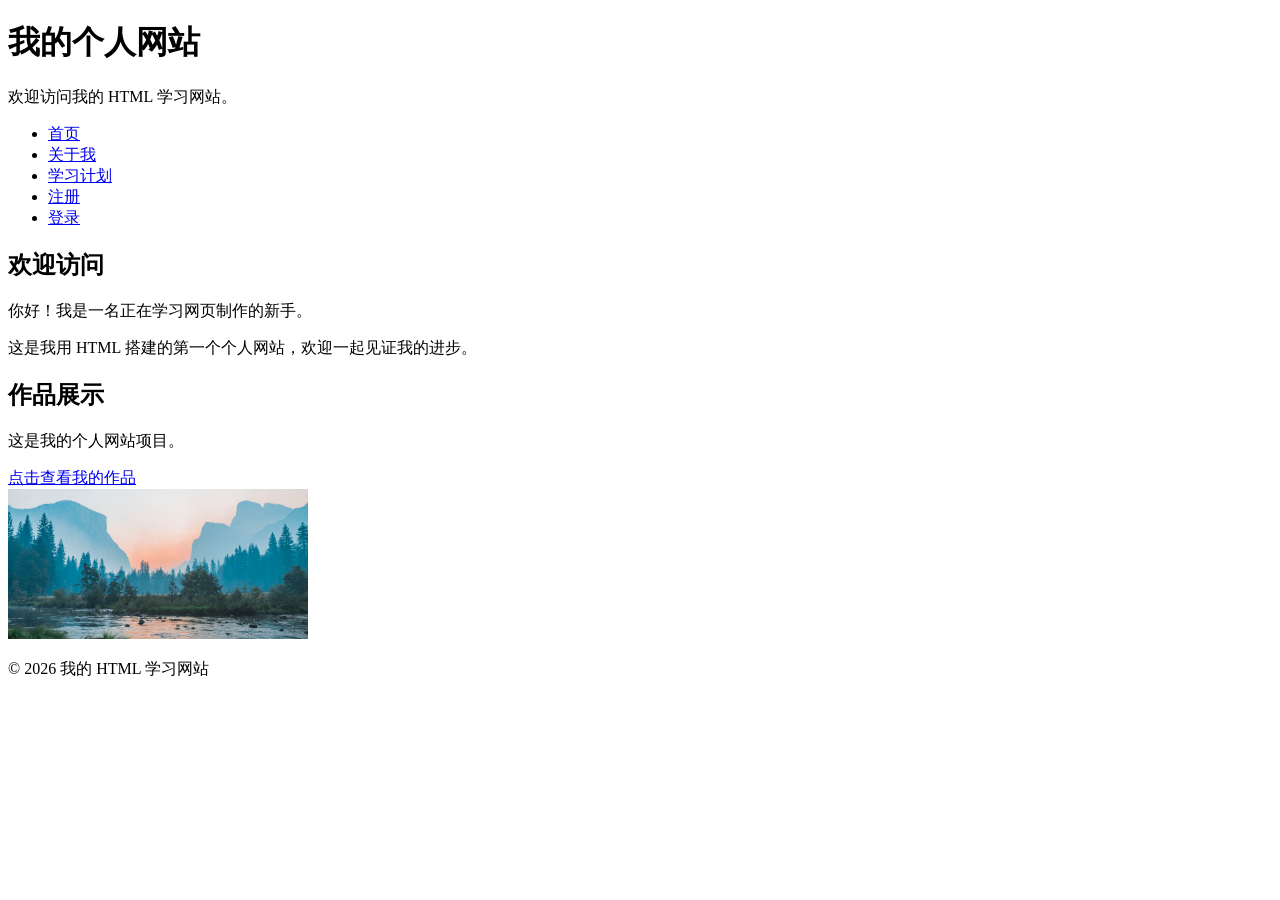
==== index.html @ eaf7bf35 "改进网站HTML无障碍基础" ====
<!DOCTYPE html>
<html lang="zh-CN">

<head>
    <meta charset="UTF-8">
    <title>首页 - 我的个人网站</title>
</head>

<body>

    <header>
        <h1>我的个人网站</h1>
        <p>欢迎访问我的 HTML 学习网站。</p>
    </header>

    <nav aria-label="主要导航">
        <ul>
            <li><a href="index.html" aria-current="page">首页</a></li>
            <li><a href="about.html">关于我</a></li>
            <li><a href="study.html">学习计划</a></li>
            <li><a href="register.html">注册</a></li>
            <li><a href="login.html">登录</a></li>
        </ul>
    </nav>

    <main>
        <section>
            <h2>欢迎访问</h2>
            <p>你好！我是一名正在学习网页制作的新手。</p>
            <p>这是我用 HTML 搭建的第一个个人网站，欢迎一起见证我的进步。</p>
        </section>

        <section>
            <h2>作品展示</h2>
            <p>这是我的个人网站项目。</p>
            <a href="about.html">点击查看我的作品</a><br>
            <img src="images/project.jpg" alt="" width="300">

        </section>
    </main>

    <footer>
        <p>&copy; 2026 我的 HTML 学习网站</p>
    </footer>

</body>

</html>
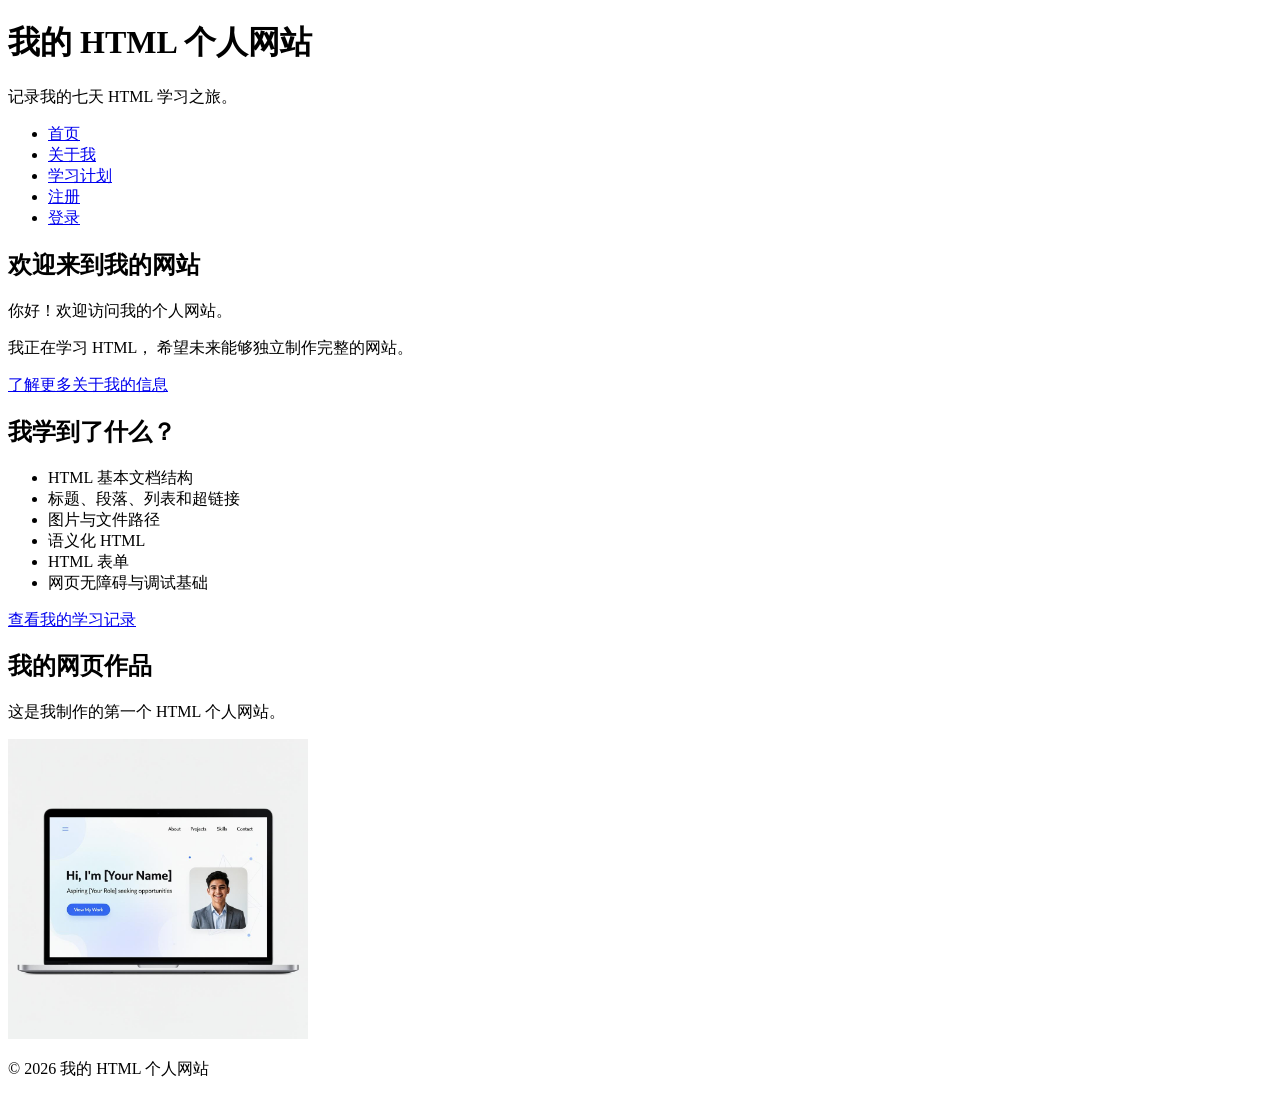
==== commit 80625e41: "完善Day7个人网站主要页面" ====
--- a/index.html
+++ b/index.html
@@ -9,8 +9,8 @@
 <body>
 
     <header>
-        <h1>我的个人网站</h1>
-        <p>欢迎访问我的 HTML 学习网站。</p>
+        <h1>我的 HTML 个人网站</h1>
+        <p>记录我的七天 HTML 学习之旅。</p>
     </header>
 
     <nav aria-label="主要导航">
@@ -25,22 +25,43 @@
 
     <main>
         <section>
-            <h2>欢迎访问</h2>
-            <p>你好！我是一名正在学习网页制作的新手。</p>
-            <p>这是我用 HTML 搭建的第一个个人网站，欢迎一起见证我的进步。</p>
+            <h2>欢迎来到我的网站</h2>
+            <p>你好！欢迎访问我的个人网站。</p>
+            <p>
+                我正在学习 HTML，
+                希望未来能够独立制作完整的网站。
+            </p>
+            <p>
+                <a href="about.html">了解更多关于我的信息</a>
+            </p>
         </section>
 
         <section>
-            <h2>作品展示</h2>
-            <p>这是我的个人网站项目。</p>
-            <a href="about.html">点击查看我的作品</a><br>
-            <img src="images/project.jpg" alt="" width="300">
+            <h2>我学到了什么？</h2>
+            <ul>
+                <li>HTML 基本文档结构</li>
+                <li>标题、段落、列表和超链接</li>
+                <li>图片与文件路径</li>
+                <li>语义化 HTML</li>
+                <li>HTML 表单</li>
+                <li>网页无障碍与调试基础</li>
+            </ul>
+            <p>
+                <a href="study.html">查看我的学习记录</a>
+            </p>
+        </section>
 
+        <section>
+            <h2>我的网页作品</h2>
+            <p>这是我制作的第一个 HTML 个人网站。</p>
+            <a href="about.html">
+                <img src="images/project.jpg" alt="查看我的个人介绍与网页作品" width="300">
+            </a>
         </section>
     </main>
 
     <footer>
-        <p>&copy; 2026 我的 HTML 学习网站</p>
+        <p>&copy; 2026 我的 HTML 个人网站</p>
     </footer>
 
 </body>
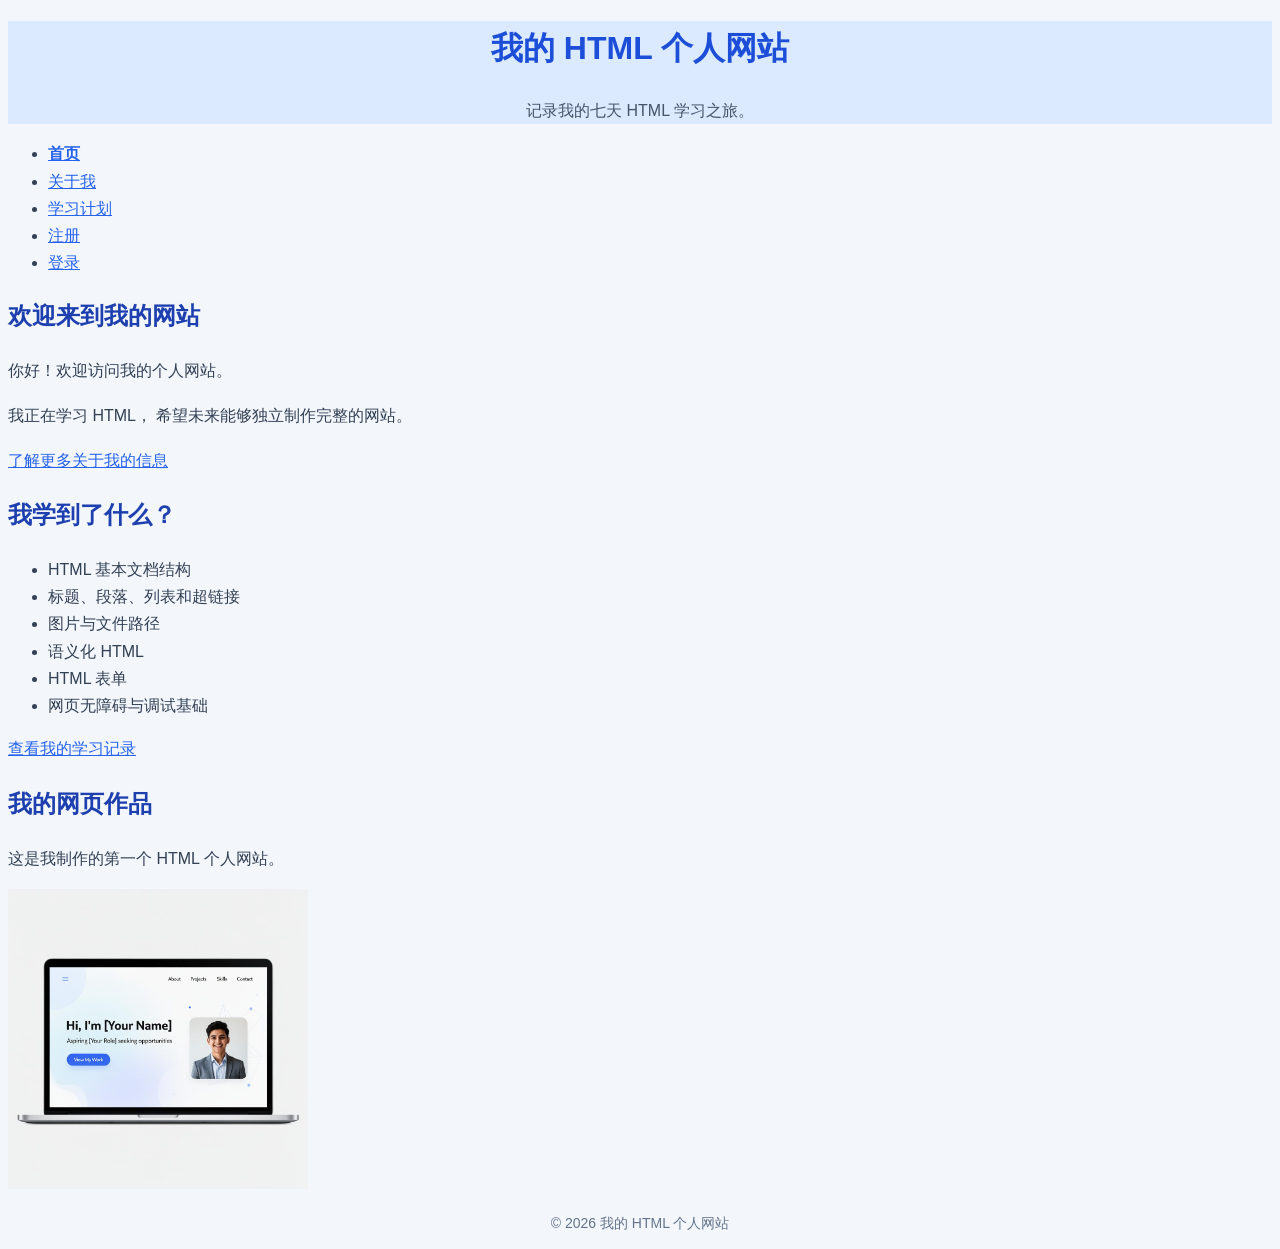
==== commit 15047bf9: "Day 8: 完成CSS颜色字体与文字样式" ====
--- a/index.html
+++ b/index.html
@@ -4,6 +4,7 @@
 <head>
     <meta charset="UTF-8">
     <title>首页 - 我的个人网站</title>
+    <link rel="stylesheet" href="style.css">
 </head>
 
 <body>
--- a/style.css
+++ b/style.css
@@ -0,0 +1,60 @@
+/* Day 8：CSS 颜色、字体与文字样式 */
+
+/* 1. 整个网页 */
+body {
+    background-color: #f3f6fb;
+    color: #334155;
+    font-family: Arial, "Microsoft YaHei", sans-serif;
+    font-size: 16px;
+    line-height: 1.7;
+}
+
+/* 2. 网站顶部 */
+header {
+    background-color: #dbeafe;
+    text-align: center;
+}
+
+/* 3. 网站主标题 */
+h1 {
+    color: #1d4ed8;
+    font-size: 32px;
+    font-weight: 700;
+}
+
+/* 4. 网站副标题 */
+header p {
+    color: #475569;
+    font-size: 16px;
+}
+
+/* 5. 二级标题 */
+h2 {
+    color: #1e40af;
+    font-size: 24px;
+    font-weight: 600;
+}
+
+/* 6. 普通段落 */
+main p {
+    font-size: 16px;
+    line-height: 1.8;
+}
+
+/* 7. 导航与普通链接 */
+a {
+    color: #2563eb;
+    text-decoration: underline;
+}
+
+/* 8. 当前导航页面 */
+nav a[aria-current="page"] {
+    font-weight: 700;
+}
+
+/* 9. 页脚 */
+footer {
+    color: #64748b;
+    font-size: 14px;
+    text-align: center;
+}
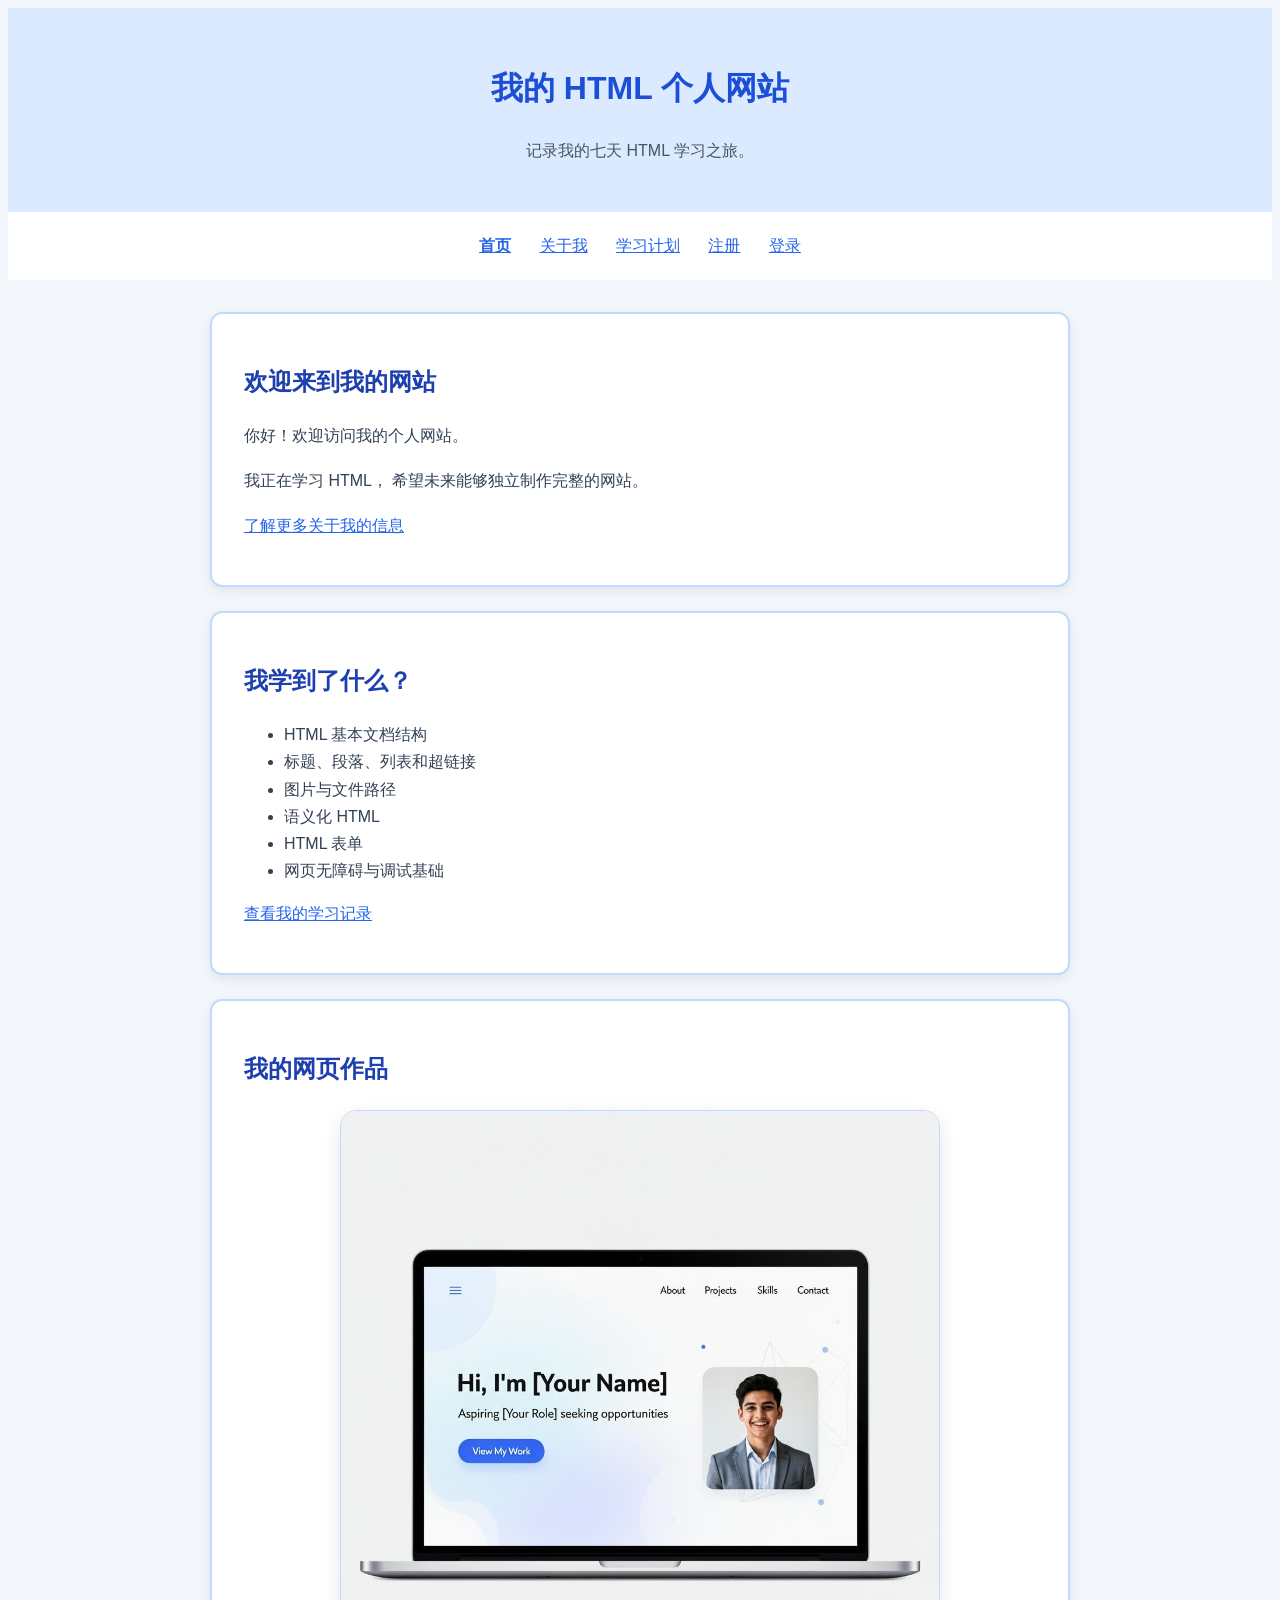
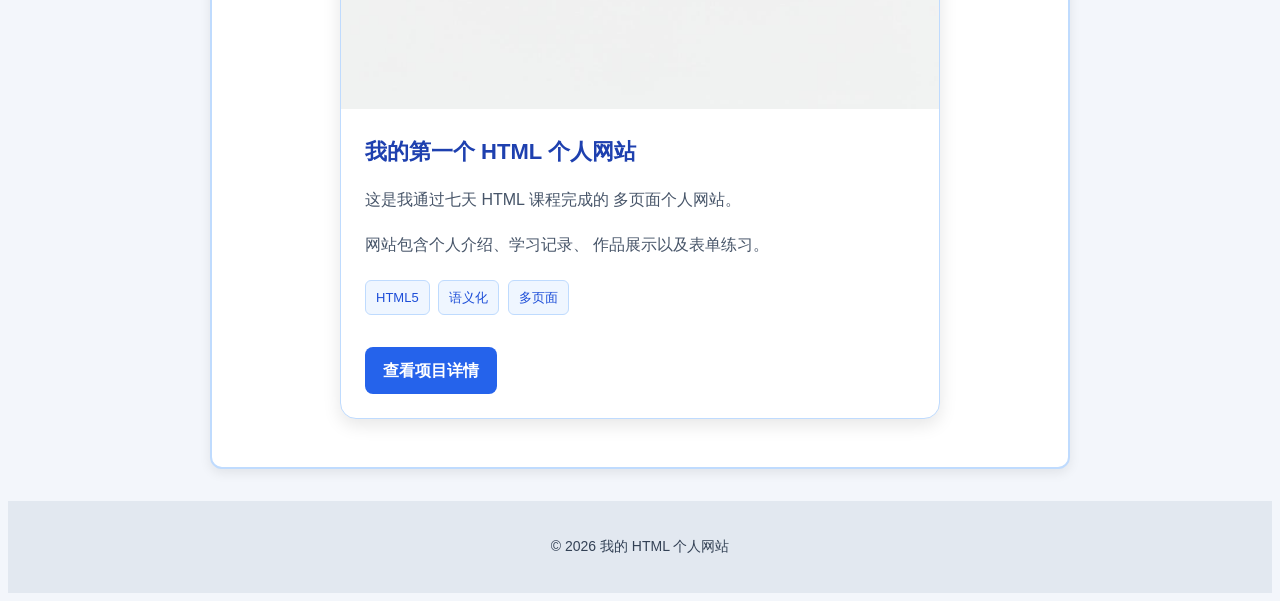
==== commit 1a523da8: "完成CSS盒模型项目卡片综合实战" ====
--- a/index.html
+++ b/index.html
@@ -52,12 +52,36 @@
             </p>
         </section>
 
-        <section>
-            <h2>我的网页作品</h2>
-            <p>这是我制作的第一个 HTML 个人网站。</p>
-            <a href="about.html">
-                <img src="images/project.jpg" alt="查看我的个人介绍与网页作品" width="300">
-            </a>
+        <section aria-labelledby="projects-heading">
+            <h2 id="projects-heading">我的网页作品</h2>
+
+            <article class="project-card">
+                <img class="project-image" src="images/project.jpg" alt="我的 HTML 个人网站作品截图" width="300">
+
+                <div class="project-content">
+                    <h3>我的第一个 HTML 个人网站</h3>
+
+                    <p>
+                        这是我通过七天 HTML 课程完成的
+                        多页面个人网站。
+                    </p>
+
+                    <p>
+                        网站包含个人介绍、学习记录、
+                        作品展示以及表单练习。
+                    </p>
+
+                    <p class="project-skills">
+                        <span>HTML5</span>
+                        <span>语义化</span>
+                        <span>多页面</span>
+                    </p>
+
+                    <a class="project-link" href="about.html">
+                        查看项目详情
+                    </a>
+                </div>
+            </article>
         </section>
     </main>
 
--- a/style.css
+++ b/style.css
@@ -1,6 +1,4 @@
-/* Day 8：CSS 颜色、字体与文字样式 */
-
-/* 1. 整个网页 */
+/* 整个网页 */
 body {
     background-color: #f3f6fb;
     color: #334155;
@@ -9,52 +7,160 @@
     line-height: 1.7;
 }
 
-/* 2. 网站顶部 */
+/* 网站顶部 */
 header {
     background-color: #dbeafe;
     text-align: center;
+    padding: 32px 20px;
 }
 
-/* 3. 网站主标题 */
+/* 网站主标题 */
 h1 {
     color: #1d4ed8;
     font-size: 32px;
     font-weight: 700;
 }
 
-/* 4. 网站副标题 */
+/* 网站副标题 */
 header p {
     color: #475569;
     font-size: 16px;
 }
 
-/* 5. 二级标题 */
+/* 网站导航 */
+nav {
+    background-color: #ffffff;
+    padding: 16px 12px;
+}
+
+nav ul {
+    list-style: none;
+    padding: 0;
+    margin: 0;
+    text-align: center;
+}
+
+nav li {
+    display: inline-block;
+    margin: 4px 12px;
+}
+
+nav a[aria-current="page"] {
+    font-weight: 700;
+}
+
+/* 主内容区域 */
+main {
+    max-width: 900px;
+    margin: 32px auto;
+    padding: 0 20px;
+}
+
+main section {
+    background-color: #ffffff;
+    padding: 28px 32px;
+    margin-bottom: 24px;
+    border-radius: 12px;
+    border: 2px solid #bfdbfe;
+    box-shadow: 0 4px 12px rgba(0, 0, 0, 0.08);
+}
+
+main p {
+    font-size: 16px;
+    line-height: 1.8;
+}
+
+/* 二级标题 */
 h2 {
     color: #1e40af;
     font-size: 24px;
     font-weight: 600;
 }
 
-/* 6. 普通段落 */
-main p {
-    font-size: 16px;
-    line-height: 1.8;
-}
-
-/* 7. 导航与普通链接 */
+/* 导航与普通链接 */
 a {
     color: #2563eb;
     text-decoration: underline;
 }
 
-/* 8. 当前导航页面 */
-nav a[aria-current="page"] {
-    font-weight: 700;
+main img {
+    max-width: 100%;
+    height: auto;
+    border: 2px solid #bfdbfe;
+    border-radius: 8px;
 }
 
-/* 9. 页脚 */
+/* 页脚 */
 footer {
-    color: #64748b;
+    background-color: #e2e8f0;
+    padding: 20px 16px;
     font-size: 14px;
     text-align: center;
+}
+
+*,
+*::before,
+*::after {
+    box-sizing: border-box;
+}
+
+.project-card {
+    max-width: 600px;
+    margin: 20px auto;
+    background-color: #ffffff;
+    border: 1px solid #bfdbfe;
+    border-radius: 16px;
+    overflow: hidden;
+    box-shadow: 0 6px 18px rgba(0, 0, 0, 0.10);
+}
+
+main .project-card .project-image {
+    display: block;
+    width: 100%;
+    height: auto;
+    border: none;
+    border-radius: 0;
+}
+
+.project-content {
+    padding: 24px;
+}
+
+.project-content h3 {
+    color: #1e40af;
+    font-size: 22px;
+    margin-top: 0;
+    margin-bottom: 12px;
+}
+
+.project-content p {
+    color: #475569;
+    line-height: 1.8;
+}
+
+.project-skills span {
+    display: inline-block;
+    background-color: #eff6ff;
+    color: #1d4ed8;
+    padding: 5px 10px;
+    margin: 4px 4px 4px 0;
+    border: 1px solid #bfdbfe;
+    border-radius: 6px;
+    font-size: 13px;
+}
+
+.project-link {
+    display: inline-block;
+    background-color: #2563eb;
+    color: #ffffff;
+    padding: 10px 18px;
+    margin-top: 12px;
+    border-radius: 8px;
+    text-decoration: none;
+    font-weight: 600;
+}
+
+.project-link:focus-visible {
+    outline: 3px solid #f59e0b;
+    outline-offset: 3px;
 }
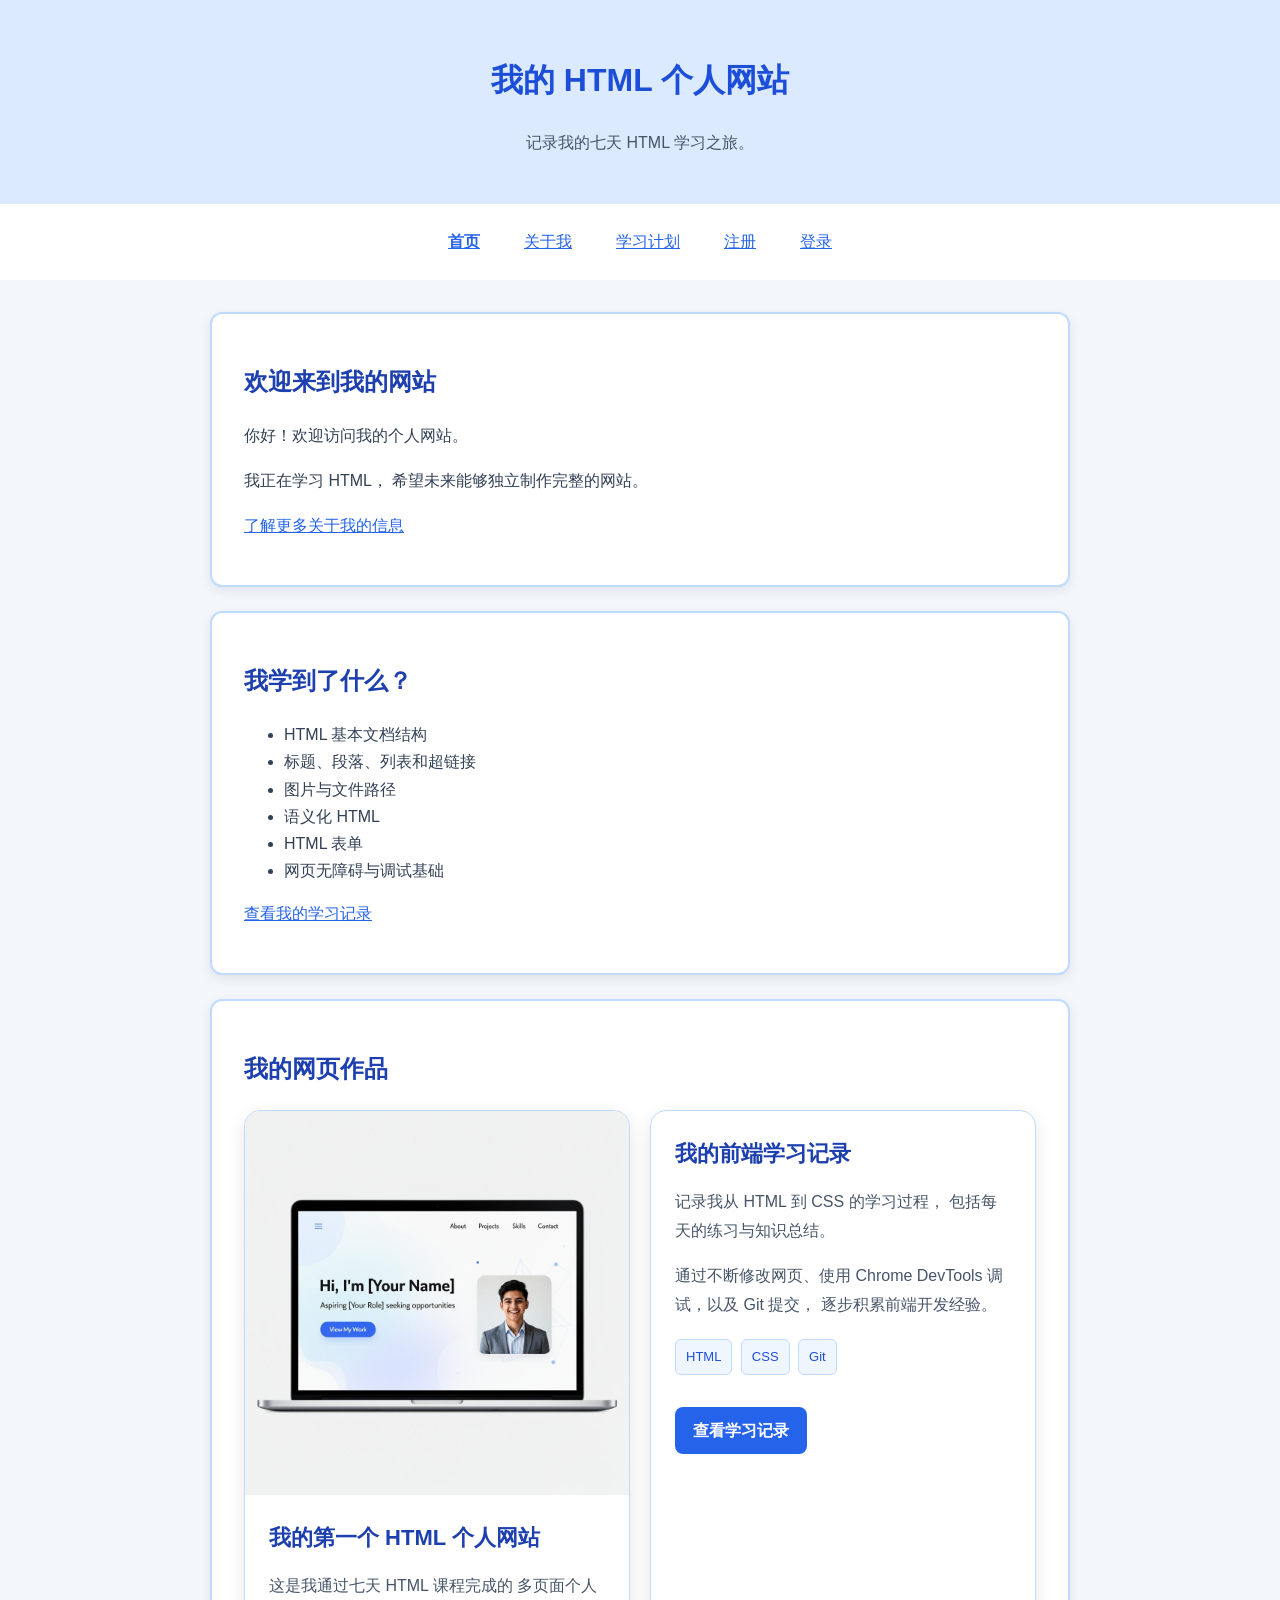
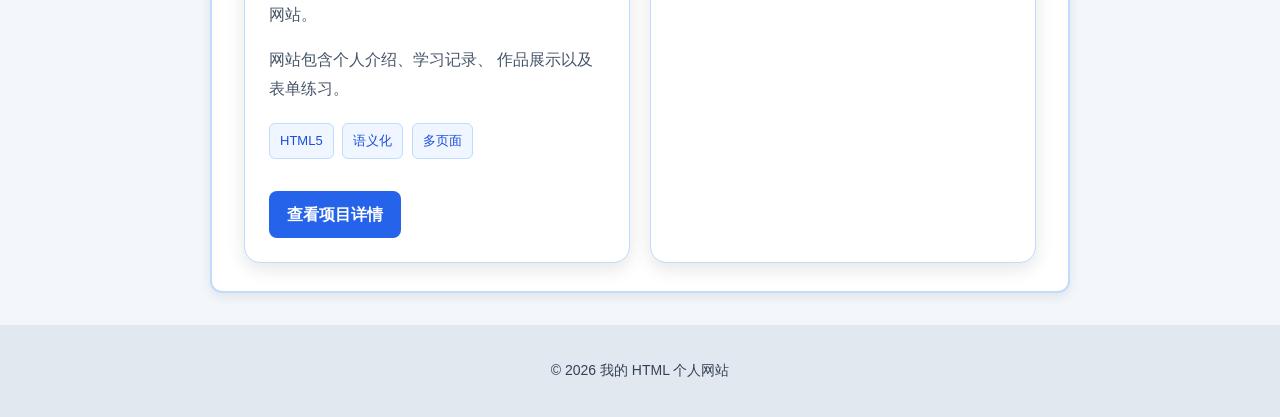
==== commit fad98fff: "完成Flexbox导航与项目卡片综合布局" ====
--- a/index.html
+++ b/index.html
@@ -52,37 +52,72 @@
             </p>
         </section>
 
+
         <section aria-labelledby="projects-heading">
             <h2 id="projects-heading">我的网页作品</h2>
 
-            <article class="project-card">
-                <img class="project-image" src="images/project.jpg" alt="我的 HTML 个人网站作品截图" width="300">
+            <div class="projects-grid">
 
-                <div class="project-content">
-                    <h3>我的第一个 HTML 个人网站</h3>
+                <!-- 第一个作品：个人网站 -->
+                <article class="project-card">
+                    <img class="project-image" src="images/project.jpg" alt="我的 HTML 个人网站作品截图" width="300">
 
-                    <p>
-                        这是我通过七天 HTML 课程完成的
-                        多页面个人网站。
-                    </p>
+                    <div class="project-content">
+                        <h3>我的第一个 HTML 个人网站</h3>
 
-                    <p>
-                        网站包含个人介绍、学习记录、
-                        作品展示以及表单练习。
-                    </p>
+                        <p>
+                            这是我通过七天 HTML 课程完成的
+                            多页面个人网站。
+                        </p>
 
-                    <p class="project-skills">
-                        <span>HTML5</span>
-                        <span>语义化</span>
-                        <span>多页面</span>
-                    </p>
+                        <p>
+                            网站包含个人介绍、学习记录、
+                            作品展示以及表单练习。
+                        </p>
 
-                    <a class="project-link" href="about.html">
-                        查看项目详情
-                    </a>
-                </div>
-            </article>
+                        <p class="project-skills">
+                            <span>HTML5</span>
+                            <span>语义化</span>
+                            <span>多页面</span>
+                        </p>
+
+                        <a class="project-link" href="about.html">
+                            查看项目详情
+                        </a>
+                    </div>
+                </article>
+
+                <!-- 第二个作品：学习记录 -->
+                <article class="project-card">
+                    <div class="project-content">
+                        <h3>我的前端学习记录</h3>
+
+                        <p>
+                            记录我从 HTML 到 CSS 的学习过程，
+                            包括每天的练习与知识总结。
+                        </p>
+
+                        <p>
+                            通过不断修改网页、使用 Chrome
+                            DevTools 调试，以及 Git 提交，
+                            逐步积累前端开发经验。
+                        </p>
+
+                        <p class="project-skills">
+                            <span>HTML</span>
+                            <span>CSS</span>
+                            <span>Git</span>
+                        </p>
+
+                        <a class="project-link" href="study.html">
+                            查看学习记录
+                        </a>
+                    </div>
+                </article>
+
+            </div>
         </section>
+
     </main>
 
     <footer>
--- a/style.css
+++ b/style.css
@@ -1,5 +1,6 @@
 /* 整个网页 */
 body {
+    margin: 0;
     background-color: #f3f6fb;
     color: #334155;
     font-family: Arial, "Microsoft YaHei", sans-serif;
@@ -37,12 +38,15 @@
     list-style: none;
     padding: 0;
     margin: 0;
-    text-align: center;
-}
 
-nav li {
-    display: inline-block;
-    margin: 4px 12px;
+    display: flex;
+    flex-direction: row;
+    flex-wrap: wrap;
+
+    justify-content: center;
+    align-items: center;
+
+    gap: 20px;
 }
 
 nav a[aria-current="page"] {
@@ -105,13 +109,24 @@
 }
 
 .project-card {
-    max-width: 600px;
-    margin: 20px auto;
+    flex: 1 1 280px;
+    min-width: 0;
+
     background-color: #ffffff;
     border: 1px solid #bfdbfe;
     border-radius: 16px;
     overflow: hidden;
     box-shadow: 0 6px 18px rgba(0, 0, 0, 0.10);
+}
+
+
+.projects-grid {
+    display: flex;
+    flex-direction: row;
+    flex-wrap: wrap;
+
+    align-items: stretch;
+    gap: 20px;
 }
 
 main .project-card .project-image {
@@ -163,4 +178,21 @@
 .project-link:focus-visible {
     outline: 3px solid #f59e0b;
     outline-offset: 3px;
+}
+
+/* 导航链接的可点击区域 */
+
+nav a {
+    display: inline-block;
+    padding: 8px 12px;
+    border-radius: 8px;
+}
+
+nav a:hover {
+    background-color: #eff6ff;
+}
+
+nav a:focus-visible {
+    outline: 3px solid #f59e0b;
+    outline-offset: 2px;
 }
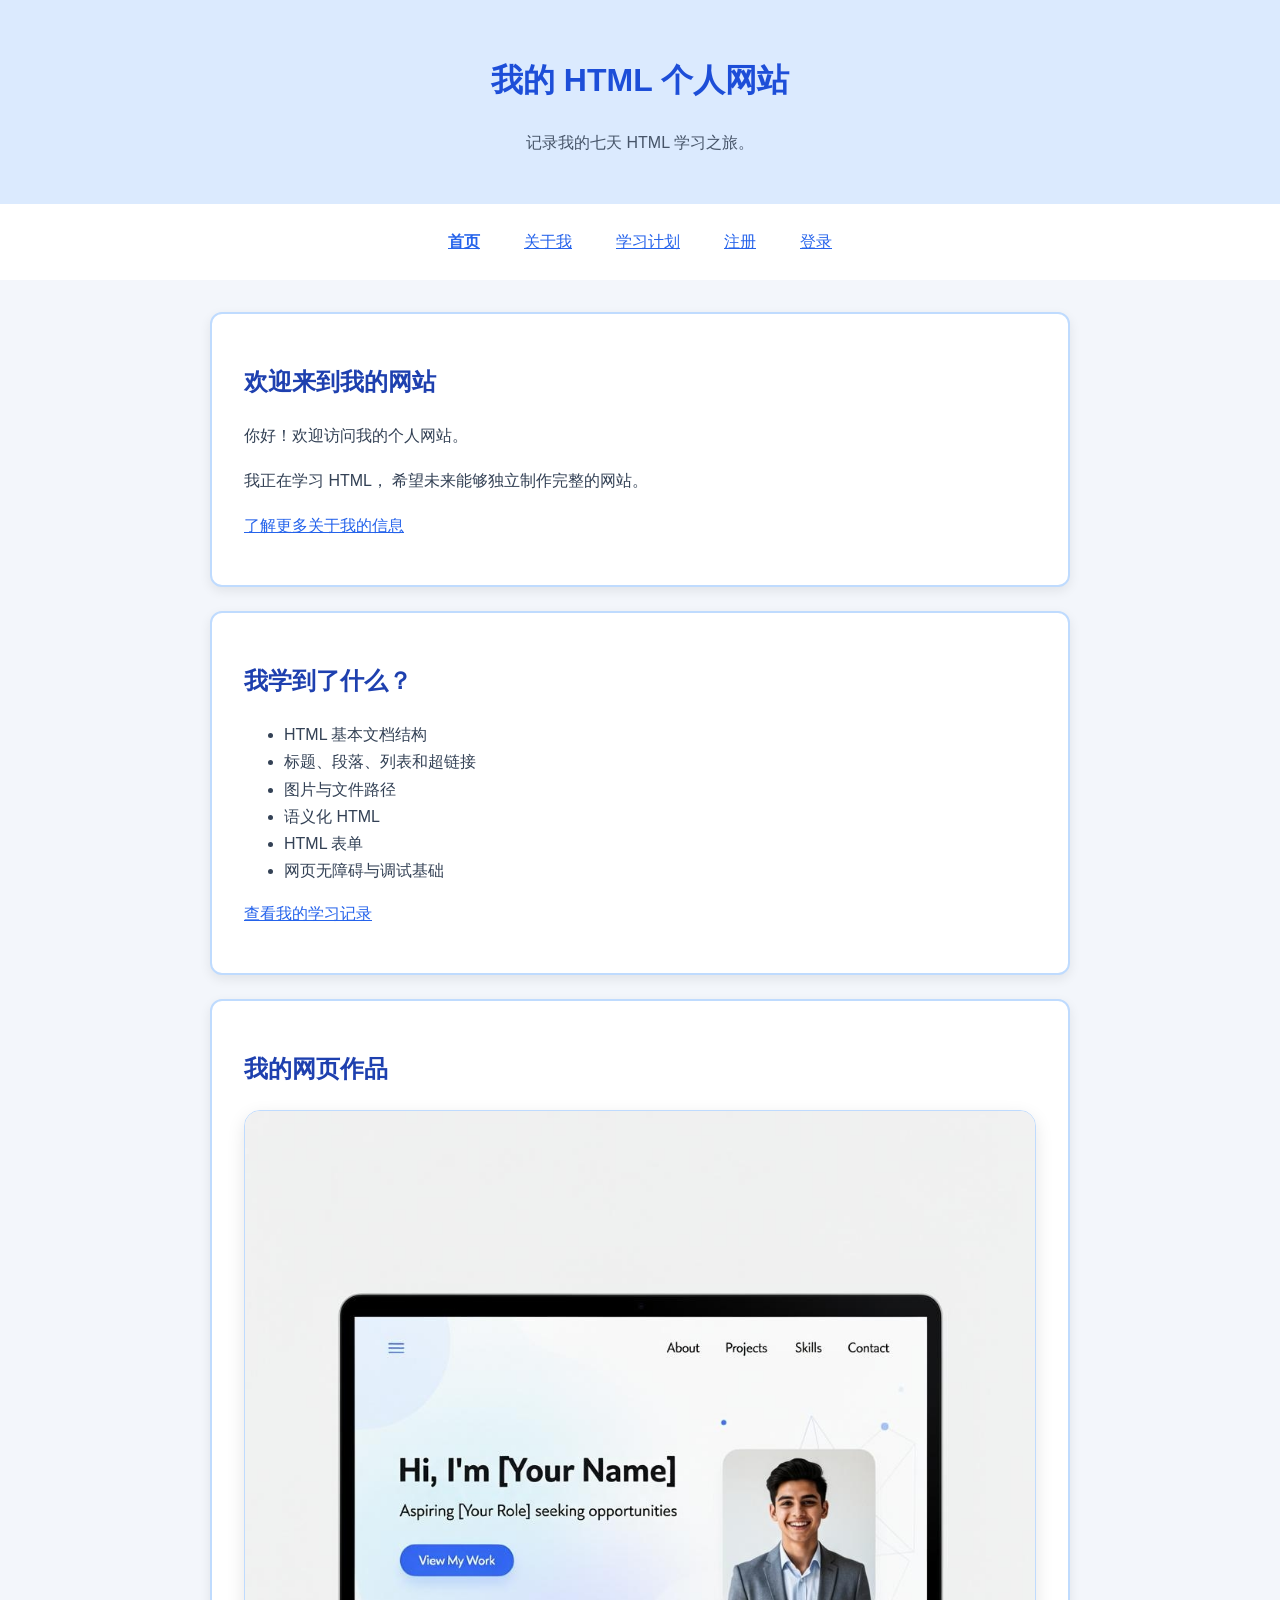
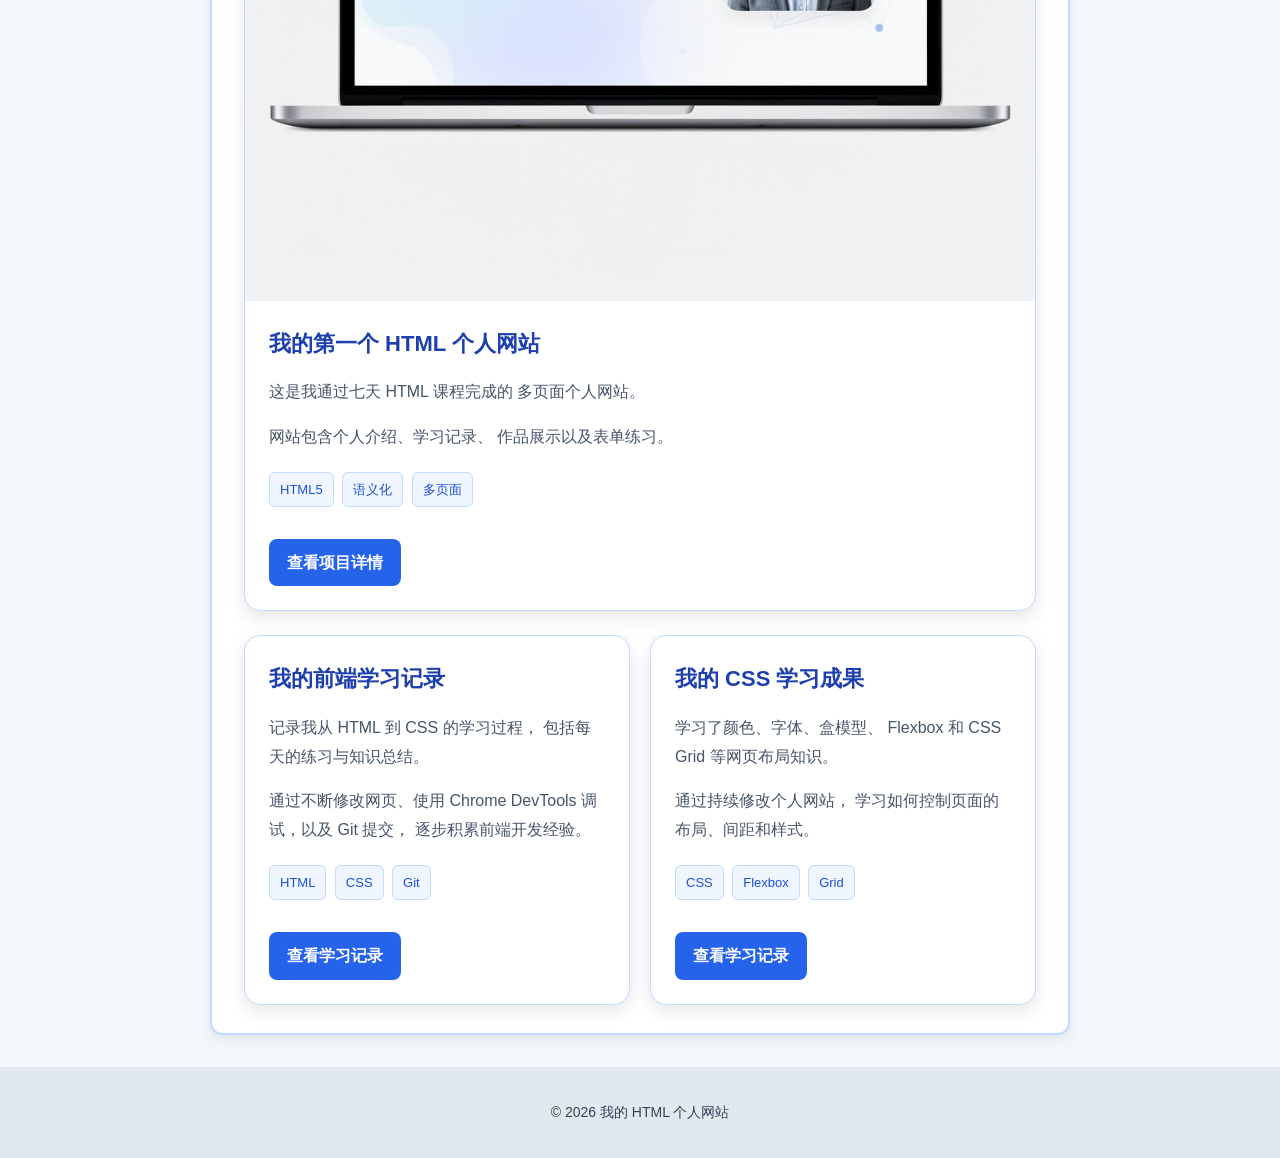
==== commit f1f322d5: "学习Grid项目定位与跨行跨列" ====
--- a/index.html
+++ b/index.html
@@ -59,7 +59,7 @@
             <div class="projects-grid">
 
                 <!-- 第一个作品：个人网站 -->
-                <article class="project-card">
+                <article class="project-card project-card-featured">
                     <img class="project-image" src="images/project.jpg" alt="我的 HTML 个人网站作品截图" width="300">
 
                     <div class="project-content">
@@ -115,6 +115,34 @@
                     </div>
                 </article>
 
+
+                <!-- 第三个作品：CSS 学习成果 -->
+                <article class="project-card">
+                    <div class="project-content">
+                        <h3>我的 CSS 学习成果</h3>
+
+                        <p>
+                            学习了颜色、字体、盒模型、
+                            Flexbox 和 CSS Grid 等网页布局知识。
+                        </p>
+
+                        <p>
+                            通过持续修改个人网站，
+                            学习如何控制页面的布局、间距和样式。
+                        </p>
+
+                        <p class="project-skills">
+                            <span>CSS</span>
+                            <span>Flexbox</span>
+                            <span>Grid</span>
+                        </p>
+
+                        <a class="project-link" href="study.html">
+                            查看学习记录
+                        </a>
+                    </div>
+                </article>
+
             </div>
         </section>
 
--- a/style.css
+++ b/style.css
@@ -1,4 +1,3 @@
-/* 整个网页 */
 body {
     margin: 0;
     background-color: #f3f6fb;
@@ -8,27 +7,23 @@
     line-height: 1.7;
 }
 
-/* 网站顶部 */
 header {
     background-color: #dbeafe;
     text-align: center;
     padding: 32px 20px;
 }
 
-/* 网站主标题 */
 h1 {
     color: #1d4ed8;
     font-size: 32px;
     font-weight: 700;
 }
 
-/* 网站副标题 */
 header p {
     color: #475569;
     font-size: 16px;
 }
 
-/* 网站导航 */
 nav {
     background-color: #ffffff;
     padding: 16px 12px;
@@ -53,7 +48,6 @@
     font-weight: 700;
 }
 
-/* 主内容区域 */
 main {
     max-width: 900px;
     margin: 32px auto;
@@ -74,14 +68,12 @@
     line-height: 1.8;
 }
 
-/* 二级标题 */
 h2 {
     color: #1e40af;
     font-size: 24px;
     font-weight: 600;
 }
 
-/* 导航与普通链接 */
 a {
     color: #2563eb;
     text-decoration: underline;
@@ -94,7 +86,6 @@
     border-radius: 8px;
 }
 
-/* 页脚 */
 footer {
     background-color: #e2e8f0;
     padding: 20px 16px;
@@ -108,8 +99,18 @@
     box-sizing: border-box;
 }
 
+.projects-grid {
+    display: grid;
+    grid-template-columns: repeat(2, minmax(0, 1fr));
+    row-gap: 24px;
+    column-gap: 20px;
+}
+
+.project-card-featured {
+    grid-column: 1 / 3;
+}
+
 .project-card {
-    flex: 1 1 280px;
     min-width: 0;
 
     background-color: #ffffff;
@@ -117,16 +118,6 @@
     border-radius: 16px;
     overflow: hidden;
     box-shadow: 0 6px 18px rgba(0, 0, 0, 0.10);
-}
-
-
-.projects-grid {
-    display: flex;
-    flex-direction: row;
-    flex-wrap: wrap;
-
-    align-items: stretch;
-    gap: 20px;
 }
 
 main .project-card .project-image {
@@ -180,8 +171,6 @@
     outline-offset: 3px;
 }
 
-/* 导航链接的可点击区域 */
-
 nav a {
     display: inline-block;
     padding: 8px 12px;
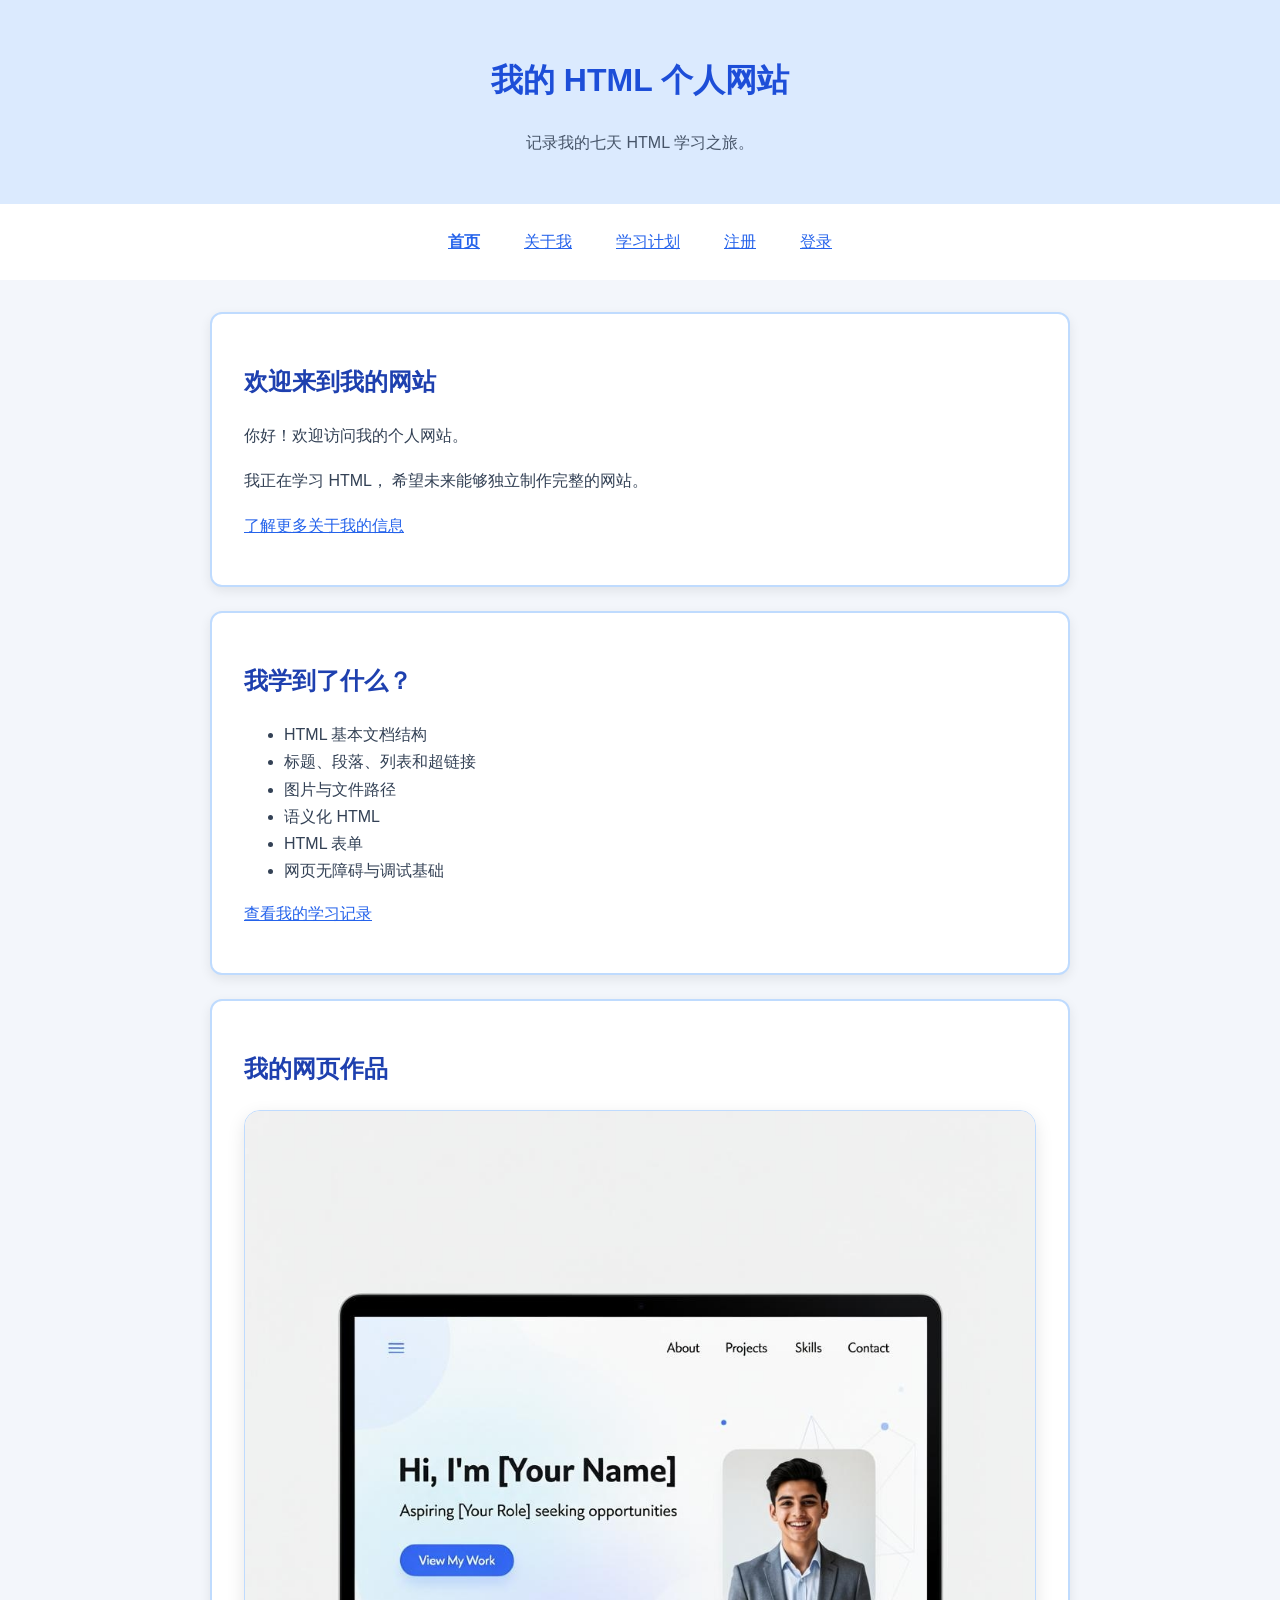
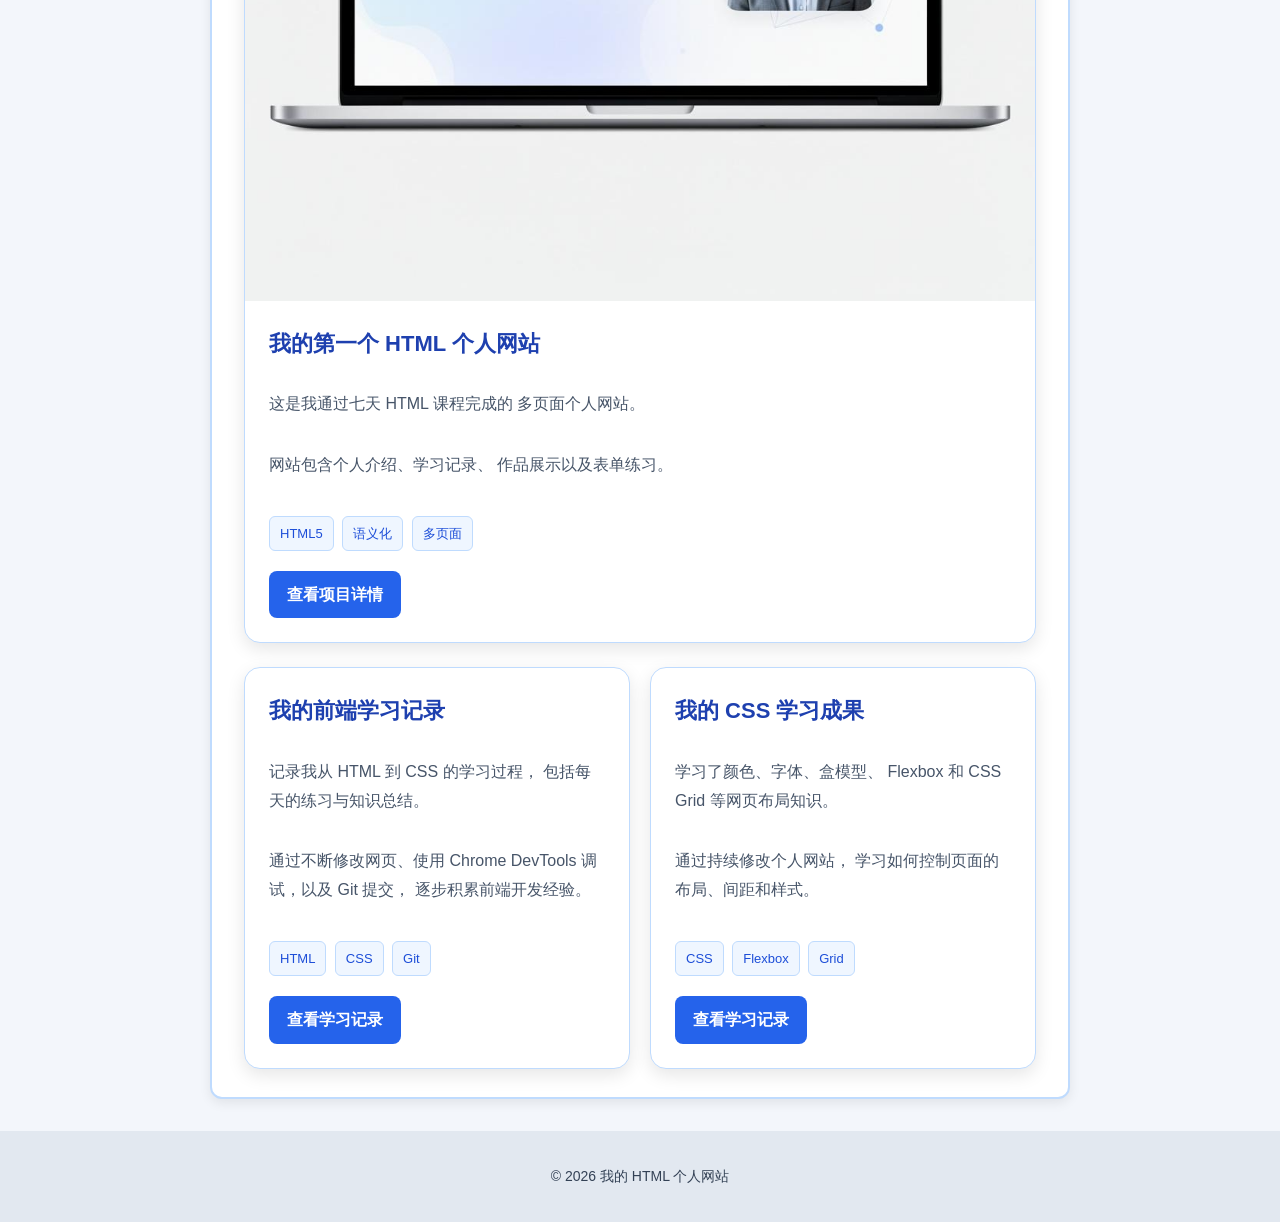
==== commit 0da59204: "添加Viewport与基础响应式布局" ====
--- a/index.html
+++ b/index.html
@@ -3,6 +3,7 @@
 
 <head>
     <meta charset="UTF-8">
+    <meta name="viewport" content="width=device-width, initial-scale=1.0">
     <title>首页 - 我的个人网站</title>
     <link rel="stylesheet" href="style.css">
 </head>
--- a/style.css
+++ b/style.css
@@ -111,6 +111,8 @@
 }
 
 .project-card {
+    display: flex;
+    flex-direction: column;
     min-width: 0;
 
     background-color: #ffffff;
@@ -129,6 +131,9 @@
 }
 
 .project-content {
+    display: flex;
+    flex-direction: column;
+    flex: 1;
     padding: 24px;
 }
 
@@ -157,10 +162,14 @@
 
 .project-link {
     display: inline-block;
+    align-self: flex-start;
+
     background-color: #2563eb;
     color: #ffffff;
     padding: 10px 18px;
-    margin-top: 12px;
+
+    margin-top: auto;
+
     border-radius: 8px;
     text-decoration: none;
     font-weight: 600;
@@ -184,4 +193,19 @@
 nav a:focus-visible {
     outline: 3px solid #f59e0b;
     outline-offset: 2px;
+}
+
+@media (max-width: 600px) {
+    main {
+        margin: 20px auto;
+        padding: 0 12px;
+    }
+
+    .projects-grid {
+        grid-template-columns: minmax(0, 1fr);
+    }
+
+    .project-card-featured {
+        grid-column: 1 / -1;
+    }
 }
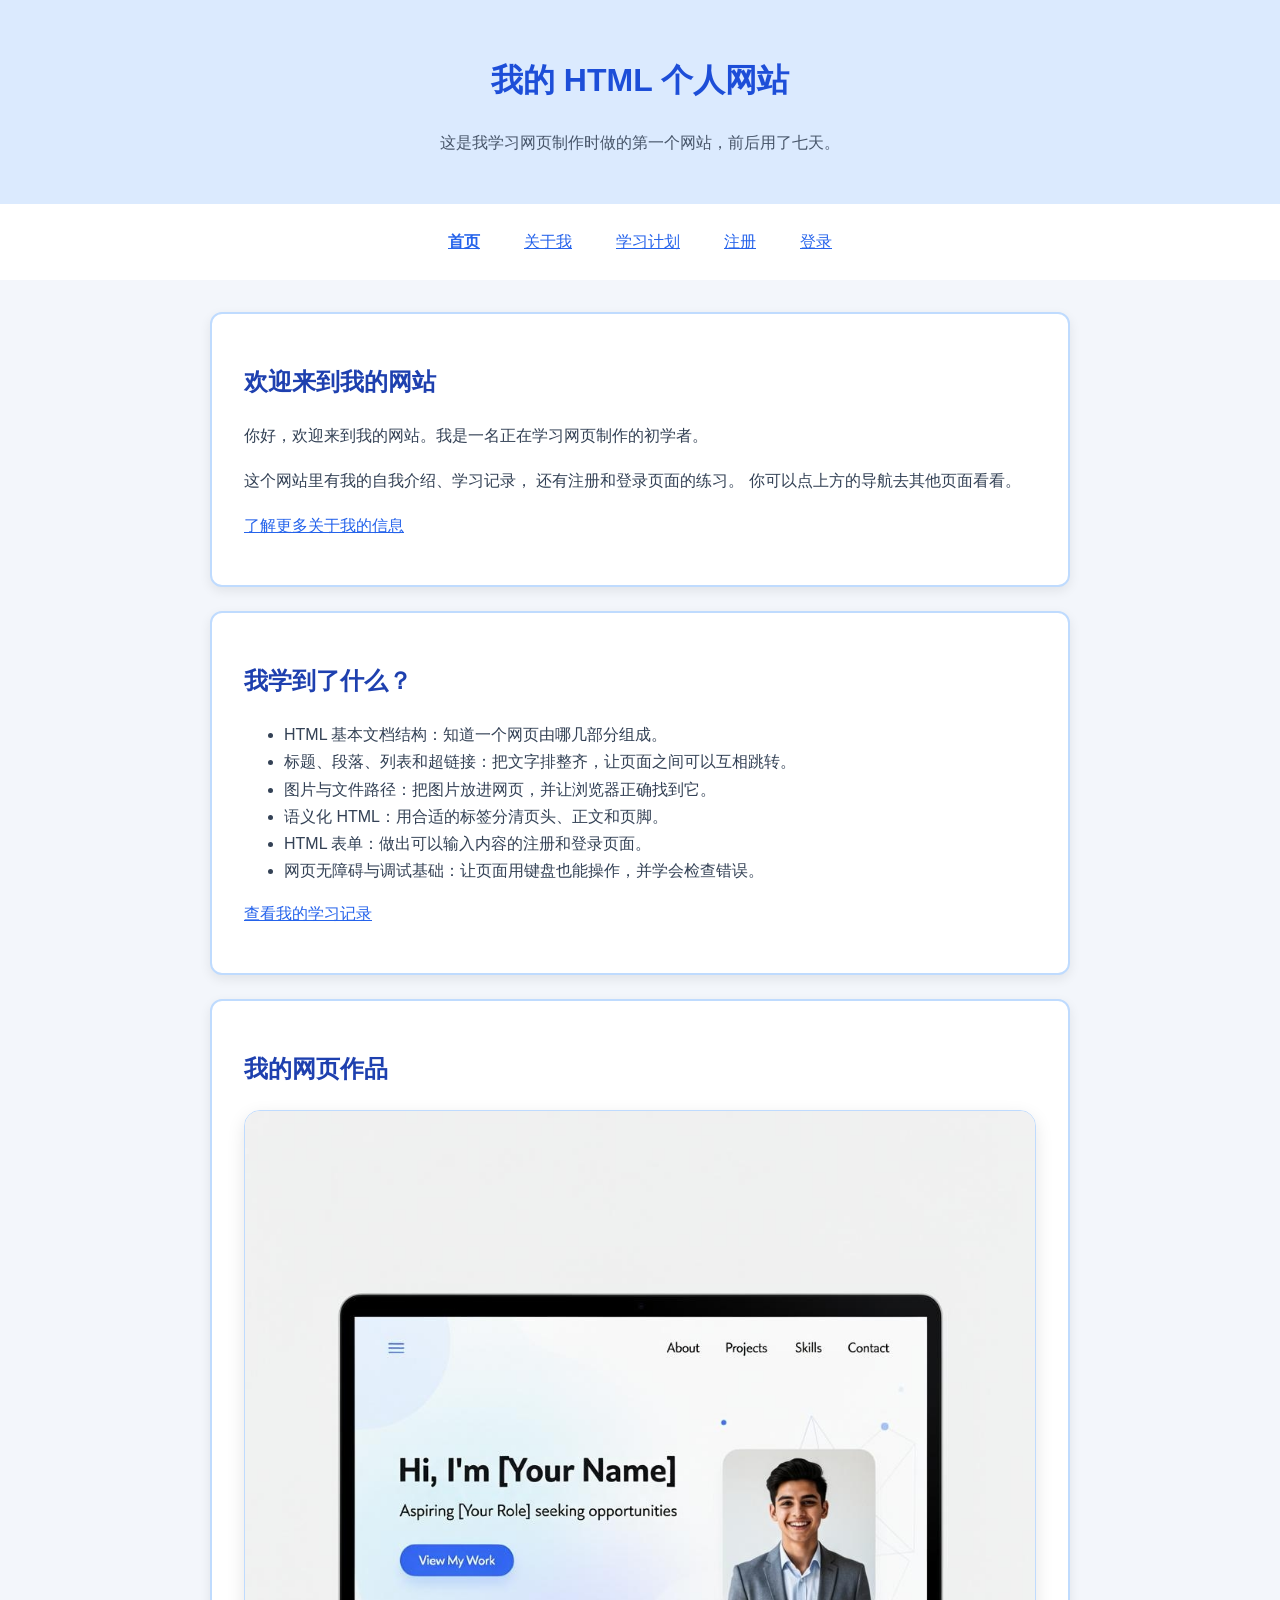
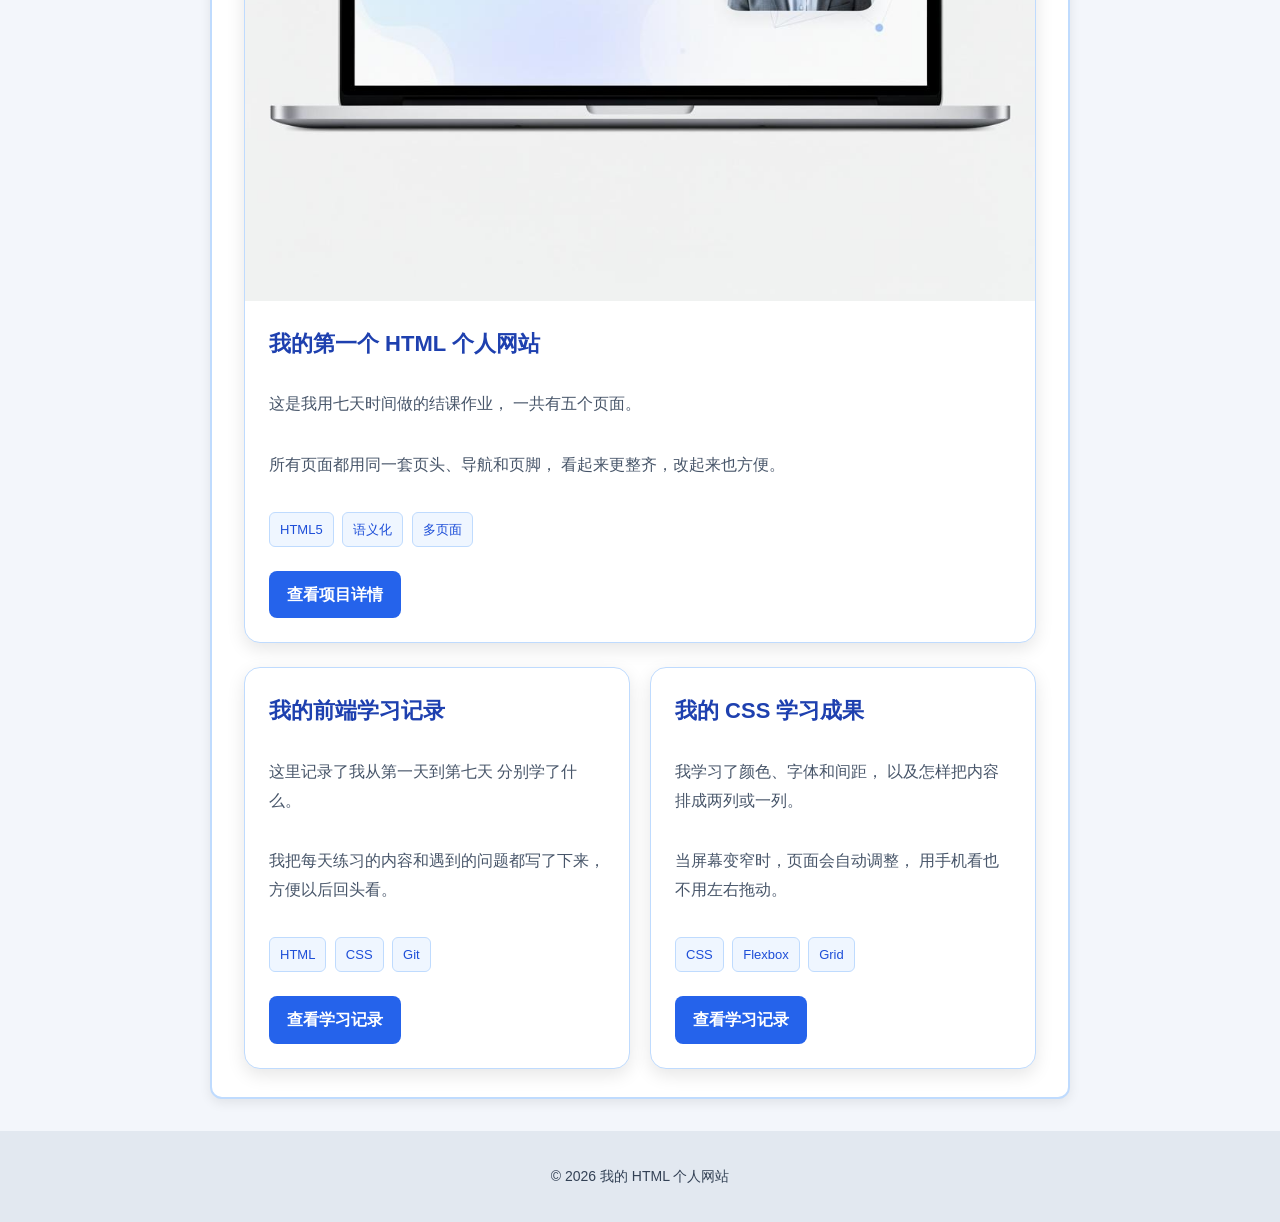
==== commit ead5516a: "更新" ====
--- a/index.html
+++ b/index.html
@@ -12,7 +12,7 @@
 
     <header>
         <h1>我的 HTML 个人网站</h1>
-        <p>记录我的七天 HTML 学习之旅。</p>
+        <p>这是我学习网页制作时做的第一个网站，前后用了七天。</p>
     </header>
 
     <nav aria-label="主要导航">
@@ -28,10 +28,11 @@
     <main>
         <section>
             <h2>欢迎来到我的网站</h2>
-            <p>你好！欢迎访问我的个人网站。</p>
+            <p>你好，欢迎来到我的网站。我是一名正在学习网页制作的初学者。</p>
             <p>
-                我正在学习 HTML，
-                希望未来能够独立制作完整的网站。
+                这个网站里有我的自我介绍、学习记录，
+                还有注册和登录页面的练习。
+                你可以点上方的导航去其他页面看看。
             </p>
             <p>
                 <a href="about.html">了解更多关于我的信息</a>
@@ -41,12 +42,12 @@
         <section>
             <h2>我学到了什么？</h2>
             <ul>
-                <li>HTML 基本文档结构</li>
-                <li>标题、段落、列表和超链接</li>
-                <li>图片与文件路径</li>
-                <li>语义化 HTML</li>
-                <li>HTML 表单</li>
-                <li>网页无障碍与调试基础</li>
+                <li>HTML 基本文档结构：知道一个网页由哪几部分组成。</li>
+                <li>标题、段落、列表和超链接：把文字排整齐，让页面之间可以互相跳转。</li>
+                <li>图片与文件路径：把图片放进网页，并让浏览器正确找到它。</li>
+                <li>语义化 HTML：用合适的标签分清页头、正文和页脚。</li>
+                <li>HTML 表单：做出可以输入内容的注册和登录页面。</li>
+                <li>网页无障碍与调试基础：让页面用键盘也能操作，并学会检查错误。</li>
             </ul>
             <p>
                 <a href="study.html">查看我的学习记录</a>
@@ -67,13 +68,13 @@
                         <h3>我的第一个 HTML 个人网站</h3>
 
                         <p>
-                            这是我通过七天 HTML 课程完成的
-                            多页面个人网站。
+                            这是我用七天时间做的结课作业，
+                            一共有五个页面。
                         </p>
 
                         <p>
-                            网站包含个人介绍、学习记录、
-                            作品展示以及表单练习。
+                            所有页面都用同一套页头、导航和页脚，
+                            看起来更整齐，改起来也方便。
                         </p>
 
                         <p class="project-skills">
@@ -94,14 +95,13 @@
                         <h3>我的前端学习记录</h3>
 
                         <p>
-                            记录我从 HTML 到 CSS 的学习过程，
-                            包括每天的练习与知识总结。
+                            这里记录了我从第一天到第七天
+                            分别学了什么。
                         </p>
 
                         <p>
-                            通过不断修改网页、使用 Chrome
-                            DevTools 调试，以及 Git 提交，
-                            逐步积累前端开发经验。
+                            我把每天练习的内容和遇到的问题都写了下来，
+                            方便以后回头看。
                         </p>
 
                         <p class="project-skills">
@@ -123,13 +123,13 @@
                         <h3>我的 CSS 学习成果</h3>
 
                         <p>
-                            学习了颜色、字体、盒模型、
-                            Flexbox 和 CSS Grid 等网页布局知识。
+                            我学习了颜色、字体和间距，
+                            以及怎样把内容排成两列或一列。
                         </p>
 
                         <p>
-                            通过持续修改个人网站，
-                            学习如何控制页面的布局、间距和样式。
+                            当屏幕变窄时，页面会自动调整，
+                            用手机看也不用左右拖动。
                         </p>
 
                         <p class="project-skills">
@@ -155,4 +155,4 @@
 
 </body>
 
-</html>+</html>
--- a/style.css
+++ b/style.css
@@ -1,97 +1,60 @@
-body {
-    margin: 0;
-    background-color: #f3f6fb;
-    color: #334155;
-    font-family: Arial, "Microsoft YaHei", sans-serif;
-    font-size: 16px;
-    line-height: 1.7;
-}
-
-header {
-    background-color: #dbeafe;
-    text-align: center;
-    padding: 32px 20px;
-}
-
-h1 {
-    color: #1d4ed8;
-    font-size: 32px;
-    font-weight: 700;
-}
-
-header p {
-    color: #475569;
-    font-size: 16px;
-}
-
-nav {
-    background-color: #ffffff;
-    padding: 16px 12px;
-}
-
-nav ul {
-    list-style: none;
-    padding: 0;
-    margin: 0;
-
-    display: flex;
-    flex-direction: row;
-    flex-wrap: wrap;
-
-    justify-content: center;
-    align-items: center;
-
-    gap: 20px;
-}
-
-nav a[aria-current="page"] {
-    font-weight: 700;
-}
-
-main {
-    max-width: 900px;
-    margin: 32px auto;
-    padding: 0 20px;
-}
-
-main section {
-    background-color: #ffffff;
-    padding: 28px 32px;
-    margin-bottom: 24px;
-    border-radius: 12px;
-    border: 2px solid #bfdbfe;
-    box-shadow: 0 4px 12px rgba(0, 0, 0, 0.08);
-}
-
-main p {
-    font-size: 16px;
-    line-height: 1.8;
-}
-
-h2 {
-    color: #1e40af;
-    font-size: 24px;
-    font-weight: 600;
-}
-
-a {
-    color: #2563eb;
-    text-decoration: underline;
-}
-
-main img {
-    max-width: 100%;
-    height: auto;
-    border: 2px solid #bfdbfe;
-    border-radius: 8px;
-}
-
-footer {
-    background-color: #e2e8f0;
-    padding: 20px 16px;
-    font-size: 14px;
-    text-align: center;
-}
+/* =========================================================
+   0. 设计变量（主题色 / 背景色）
+   ---------------------------------------------------------
+   把所有颜色集中定义成 CSS 变量（自定义属性），好处是：
+   - 改主题色只需改这里一处，全站生效
+   - 变量名有语义（如 --brand），比直接写 #2563eb 更易读
+   使用方式：color: var(--brand);
+   ========================================================= */
+
+:root {
+    /* ---- 品牌与交互色 ---- */
+    --brand: #2563eb;
+    /* 主品牌色，用于链接、主按钮 */
+    --brand-dark: #1d4ed8;
+    /* 品牌色加深，用于 hover 态 */
+    --brand-darker: #1e40af;
+    /* 更深，用于 active 态和深色标题 */
+    --brand-border: #bfdbfe;
+    /* 浅蓝边框，用于卡片、图片描边 */
+    --brand-border-hover: #93c5fd;
+    /* 边框 hover 时的加深色 */
+    --focus-ring: #f59e0b;
+    /* 键盘焦点环颜色（橙色，与蓝色形成对比） */
+
+    /* ---- 背景色 ---- */
+    --bg-soft: #eff6ff;
+    /* 最浅的蓝，用于 hover、标签底色 */
+    --bg-header: #dbeafe;
+    /* 页头背景 */
+    --bg-page: #f3f6fb;
+    /* 整页背景 */
+    --bg-card: #ffffff;
+    /* 卡片/白色容器背景 */
+    --bg-footer: #e2e8f0;
+    /* 页脚背景 */
+
+    /* ---- 文字色 ---- */
+    --text-primary: #334155;
+    /* 正文主色 */
+    --text-secondary: #475569;
+    /* 次要文字（说明、副标题） */
+
+    /* ---- 表单设计变量 ---- */
+    --input-border: #cbd5e1;
+    /* 输入框默认边框 */
+    --button-secondary-bg: #f1f5f9;
+    /* 次要按钮（reset）背景 */
+}
+
+
+/* =========================================================
+   1. 全局重置 / 盒模型
+   ---------------------------------------------------------
+   让所有元素的宽高都包含 padding 和 border（border-box），
+   这样设置 width: 100% 时不会因为 padding 撑破容器，
+   是响应式布局的基础。
+   ========================================================= */
 
 *,
 *::before,
@@ -99,6 +62,153 @@
     box-sizing: border-box;
 }
 
+
+/* =========================================================
+   2. 基础排版（body / 标题 / 链接 / 图片）
+   ========================================================= */
+
+body {
+    margin: 0;
+    /* 去掉浏览器默认外边距 */
+    background-color: var(--bg-page);
+    color: var(--text-primary);
+    font-family: Arial, "Microsoft YaHei", sans-serif;
+    font-size: 16px;
+    line-height: 1.7;
+    /* 行高 1.7，正文更易读 */
+}
+
+h1 {
+    color: var(--brand-dark);
+    font-size: 32px;
+    font-weight: 700;
+}
+
+h2 {
+    color: var(--brand-darker);
+    font-size: 24px;
+    font-weight: 600;
+}
+
+a {
+    color: var(--brand);
+    text-decoration: underline;
+    /* 保留下划线，链接可辨识 */
+}
+
+/* 只约束 main 内的图片：自适应宽度 + 圆角描边 */
+main img {
+    max-width: 100%;
+    /* 图片不超出容器宽度 */
+    height: auto;
+    /* 保持宽高比，避免变形 */
+    border: 2px solid var(--brand-border);
+    border-radius: 8px;
+}
+
+
+/* =========================================================
+   3. 页面骨架：header / nav / main / footer
+   ========================================================= */
+
+header {
+    background-color: var(--bg-header);
+    text-align: center;
+    padding: 32px 20px;
+}
+
+header p {
+    color: var(--text-secondary);
+    font-size: 16px;
+}
+
+nav {
+    background-color: var(--bg-card);
+    padding: 16px 12px;
+}
+
+/* 导航列表：用 flex 实现横向居中、自动换行 */
+nav ul {
+    list-style: none;
+    /* 去掉列表小圆点 */
+    padding: 0;
+    margin: 0;
+
+    display: flex;
+    flex-direction: row;
+    flex-wrap: wrap;
+    /* 窄屏时自动换行 */
+    justify-content: center;
+    /* 水平居中 */
+    align-items: center;
+    /* 垂直居中 */
+    gap: 20px;
+    /* 项间距（比 margin 更简洁） */
+}
+
+nav a {
+    display: inline-block;
+    /* 让 padding 生效并保持行内排列 */
+    padding: 8px 12px;
+    border-radius: 8px;
+    transition: background-color 0.2s ease;
+}
+
+nav a:hover {
+    background-color: var(--bg-soft);
+}
+
+/* :focus-visible 只在键盘导航时显示焦点环，鼠标点击不显示 */
+nav a:focus-visible {
+    outline: 3px solid var(--focus-ring);
+    outline-offset: 2px;
+    /* 焦点环与元素留 2px 间隙 */
+}
+
+/* 当前页链接加粗，aria-current 由 HTML 提供语义 */
+nav a[aria-current="page"] {
+    font-weight: 700;
+}
+
+main {
+    max-width: 900px;
+    /* 限制阅读宽度，避免长行 */
+    margin: 32px auto;
+    /* 上下留白 + 水平居中 */
+    padding: 0 20px;
+    /* 小屏时两侧留白 */
+}
+
+/* 每个 section 做成"卡片"样式 */
+main section {
+    background-color: var(--bg-card);
+    padding: 28px 32px;
+    margin-bottom: 24px;
+    border-radius: 12px;
+    border: 2px solid var(--brand-border);
+    box-shadow: 0 4px 12px rgba(0, 0, 0, 0.08);
+}
+
+main p {
+    font-size: 16px;
+    line-height: 1.8;
+}
+
+footer {
+    background-color: var(--bg-footer);
+    padding: 20px 16px;
+    font-size: 14px;
+    text-align: center;
+}
+
+
+/* =========================================================
+   4. 项目卡片组件（Grid 布局 + 卡片样式 + 悬浮态）
+   ========================================================= */
+
+/* 两列等宽网格
+   minmax(0, 1fr) 而非 1fr 的原因：
+   防止长内容（如长单词/图片）把列撑破，是 Grid 常用技巧 */
 .projects-grid {
     display: grid;
     grid-template-columns: repeat(2, minmax(0, 1fr));
@@ -106,22 +216,44 @@
     column-gap: 20px;
 }
 
+/* 精选卡片横跨两列（1 到 3 表示占据整行） */
 .project-card-featured {
     grid-column: 1 / 3;
 }
 
+/* 卡片本体：纵向 flex 布局，方便把链接推到底部 */
 .project-card {
     display: flex;
     flex-direction: column;
     min-width: 0;
-
-    background-color: #ffffff;
-    border: 1px solid #bfdbfe;
+    /* 配合 Grid，防止内容溢出 */
+    background-color: var(--bg-card);
+    border: 1px solid var(--brand-border);
     border-radius: 16px;
     overflow: hidden;
+    /* 让图片圆角被卡片裁切 */
     box-shadow: 0 6px 18px rgba(0, 0, 0, 0.10);
-}
-
+    transition:
+        box-shadow 0.2s ease,
+        transform 0.2s ease;
+}
+
+/* 仅在支持 hover 的设备上应用悬浮效果（触屏设备无 hover） */
+@media (hover: hover) {
+    .project-card:hover {
+        box-shadow: 0 10px 24px rgba(0, 0, 0, 0.16);
+        transform: translateY(-4px);
+        /* 上浮 4px 的微动效 */
+    }
+}
+
+/* 卡片内有元素获得焦点时（如键盘 Tab 到链接），高亮整张卡片 */
+.project-card:focus-within {
+    box-shadow: 0 10px 24px rgba(37, 99, 235, 0.18);
+}
+
+/* 卡片内图片：铺满宽度，并去掉 main img 的默认边框/圆角
+   （用 main .project-card 提高优先级覆盖第 2 节的 main img） */
 main .project-card .project-image {
     display: block;
     width: 100%;
@@ -130,6 +262,7 @@
     border-radius: 0;
 }
 
+/* 卡片文字区：flex: 1 撑满剩余高度，配合链接的 margin-top: auto 实现底部对齐 */
 .project-content {
     display: flex;
     flex-direction: column;
@@ -138,24 +271,26 @@
 }
 
 .project-content h3 {
-    color: #1e40af;
+    color: var(--brand-darker);
     font-size: 22px;
     margin-top: 0;
     margin-bottom: 12px;
 }
 
 .project-content p {
-    color: #475569;
+    color: var(--text-secondary);
     line-height: 1.8;
 }
 
+/* 技能标签：行内块 + 浅蓝底 + 圆角，形成"胶囊"外观 */
 .project-skills span {
     display: inline-block;
-    background-color: #eff6ff;
-    color: #1d4ed8;
+    background-color: var(--bg-soft);
+    color: var(--brand-dark);
     padding: 5px 10px;
     margin: 4px 4px 4px 0;
-    border: 1px solid #bfdbfe;
+    /* 只留左/上/右间距，行末不挤 */
+    border: 1px solid var(--brand-border);
     border-radius: 6px;
     font-size: 13px;
 }
@@ -163,49 +298,276 @@
 .project-link {
     display: inline-block;
     align-self: flex-start;
-
-    background-color: #2563eb;
+    /* 不拉伸，宽度随内容 */
+    margin-top: auto;
+    /* 关键：把链接推到卡片底部 */
+    background-color: var(--brand);
     color: #ffffff;
     padding: 10px 18px;
-
-    margin-top: auto;
-
     border-radius: 8px;
     text-decoration: none;
     font-weight: 600;
+    transition:
+        background-color 0.2s ease,
+        transform 0.15s ease;
+}
+
+.project-skills {
+    margin-top: 12px;
+    margin-bottom: 20px;
+}
+
+.project-link:hover {
+    background-color: var(--brand-dark);
+}
+
+/* :active 模拟按下效果：颜色更深 + 下沉 2px */
+.project-link:active {
+    background-color: var(--brand-darker);
+    transform: translateY(2px);
 }
 
 .project-link:focus-visible {
-    outline: 3px solid #f59e0b;
+    background-color: var(--brand-dark);
+    outline: 3px solid var(--focus-ring);
     outline-offset: 3px;
 }
 
-nav a {
+
+/* =========================================================
+   5. 表单与按钮
+   ========================================================= */
+
+/* 统一的输入控件样式
+   注意：width: 100% 配合 border-box，不会撑破父容器 */
+main input[type="text"],
+main input[type="email"],
+main input[type="password"],
+main select,
+main textarea {
+    display: block;
+    width: 100%;
+    max-width: 100%;
+    min-width: 0;
+    /* 防止 flex/grid 中被内容撑开 */
+
+    padding: 10px 12px;
+    border: 1px solid var(--input-border);
+    border-radius: 8px;
+
+    background-color: var(--bg-card);
+    color: var(--text-primary);
+    font: inherit;
+    /* 继承 body 字体，避免浏览器默认字体 */
+}
+
+/* 聚焦时边框变品牌色（与下方的 outline 焦点环配合） */
+main input[type="text"]:focus,
+main input[type="email"]:focus,
+main input[type="password"]:focus,
+main select:focus,
+main textarea:focus {
+    border-color: var(--brand);
+}
+
+/* 键盘焦点环：统一给所有可交互控件加橙色 outline
+   用 :focus-visible 而非 :focus，避免鼠标点击也出现轮廓 */
+main input:focus-visible,
+main select:focus-visible,
+main textarea:focus-visible,
+main button:focus-visible {
+    outline: 3px solid var(--focus-ring);
+    outline-offset: 2px;
+}
+
+/* 注册表单：某个字段获得焦点时，整行 <p> 高亮浅蓝底，提示当前编辑项 */
+#register-form>p:focus-within {
+    background-color: var(--bg-soft);
+    border-radius: 8px;
+}
+
+/* 注册表单的 label：加粗并与输入框拉开间距 */
+#register-form>p>label[for="username"],
+#register-form>p>label[for="email"],
+#register-form>p>label[for="password"],
+#register-form>p>label[for="confirm"] {
     display: inline-block;
-    padding: 8px 12px;
-    border-radius: 8px;
-}
-
-nav a:hover {
-    background-color: #eff6ff;
-}
-
-nav a:focus-visible {
-    outline: 3px solid #f59e0b;
-    outline-offset: 2px;
-}
+    margin-bottom: 6px;
+    font-weight: 600;
+}
+
+/* 按钮基础样式（submit 和 reset 共用）
+   min-height: 44px 是常见的触控友好尺寸（≈44px 可点击区域） */
+main button[type="submit"],
+main button[type="reset"] {
+    border: 1px solid var(--brand-border);
+    border-radius: 8px;
+    padding: 10px 18px;
+    min-height: 44px;
+    font: inherit;
+    cursor: pointer;
+    transition:
+        background-color 0.2s ease,
+        border-color 0.2s ease;
+}
+
+/* 主按钮（提交）：品牌色实心 */
+main button[type="submit"] {
+    background-color: var(--brand);
+    border-color: var(--brand);
+    color: #ffffff;
+}
+
+main button[type="submit"]:hover {
+    background-color: var(--brand-dark);
+    border-color: var(--brand-dark);
+}
+
+main button[type="submit"]:active {
+    background-color: var(--brand-darker);
+    border-color: var(--brand-darker);
+}
+
+/* 次按钮（重置）：浅灰底、次要文字色 */
+main button[type="reset"] {
+    background-color: var(--button-secondary-bg);
+    border-color: var(--input-border);
+    color: var(--text-secondary);
+}
+
+main button[type="reset"]:hover {
+    background-color: var(--bg-soft);
+    border-color: var(--brand-border-hover);
+}
+
+main button[type="reset"]:active {
+    background-color: var(--bg-header);
+}
+
+/* number / date 输入框：单独补充 padding 和边框
+   （它们不在上面那组 type 选择器里） */
+main input[type="number"],
+main input[type="date"] {
+    max-width: 100%;
+    padding: 10px 12px;
+    border: 1px solid var(--input-border);
+    border-radius: 8px;
+    font: inherit;
+}
+
+
+/* =========================================================
+   6. 响应式：窄屏（≤ 600px）
+   ---------------------------------------------------------
+   这里主要做三件事：
+   1) 收紧间距和内边距，节省小屏空间
+   2) 缩小标题字号，避免换行过多
+   3) 两列网格改为单列
+   ========================================================= */
 
 @media (max-width: 600px) {
+
+    header {
+        padding: 24px 16px;
+    }
+
+    nav {
+        padding: 12px 8px;
+    }
+
+    /* 窄屏下导航项间距变小，允许更紧凑地换行 */
+    nav ul {
+        gap: 6px 8px;
+    }
+
+    /* 触屏上加大点击区域（padding 增大） */
+    nav a {
+        padding: 10px 8px;
+    }
+
+    h1 {
+        font-size: 26px;
+        line-height: 1.3;
+    }
+
+    h2 {
+        font-size: 21px;
+        line-height: 1.4;
+    }
+
     main {
         margin: 20px auto;
         padding: 0 12px;
     }
 
+    main section {
+        padding: 20px 18px;
+    }
+
+    /* 两列 → 单列 */
     .projects-grid {
         grid-template-columns: minmax(0, 1fr);
     }
 
+    /* 精选卡片在单列布局下占满整行
+       （1 / -1 表示从第一列到最后一条网格线） */
     .project-card-featured {
         grid-column: 1 / -1;
     }
+
+    .project-content {
+        padding: 16px;
+    }
+
+    .project-content h3 {
+        font-size: 20px;
+    }
+
+    .project-skills span {
+        padding: 4px 8px;
+        margin: 3px 3px 3px 0;
+    }
+
+    /* 小屏下重新声明输入框宽度，确保铺满 */
+    main input[type="text"],
+    main input[type="email"],
+    main input[type="password"],
+    main select,
+    main textarea {
+        display: block;
+        width: 100%;
+        max-width: 100%;
+        padding: 10px 12px;
+        font: inherit;
+    }
+
+    footer {
+        padding: 16px 12px;
+    }
+}
+
+
+/* =========================================================
+   7. 无障碍：尊重"减少动态效果"系统设置
+   ---------------------------------------------------------
+   当用户在操作系统里开启"减少动态效果"时，
+   关闭过渡动画和位移动效，避免引起不适。
+   ========================================================= */
+
+@media (prefers-reduced-motion: reduce) {
+
+    .project-link,
+    .project-card,
+    nav a,
+    main button[type="submit"],
+    main button[type="reset"] {
+        transition: none;
+        /* 去掉过渡 */
+    }
+
+    .project-card:hover,
+    .project-link:active {
+        transform: none;
+        /* 去掉位移 */
+    }
 }
